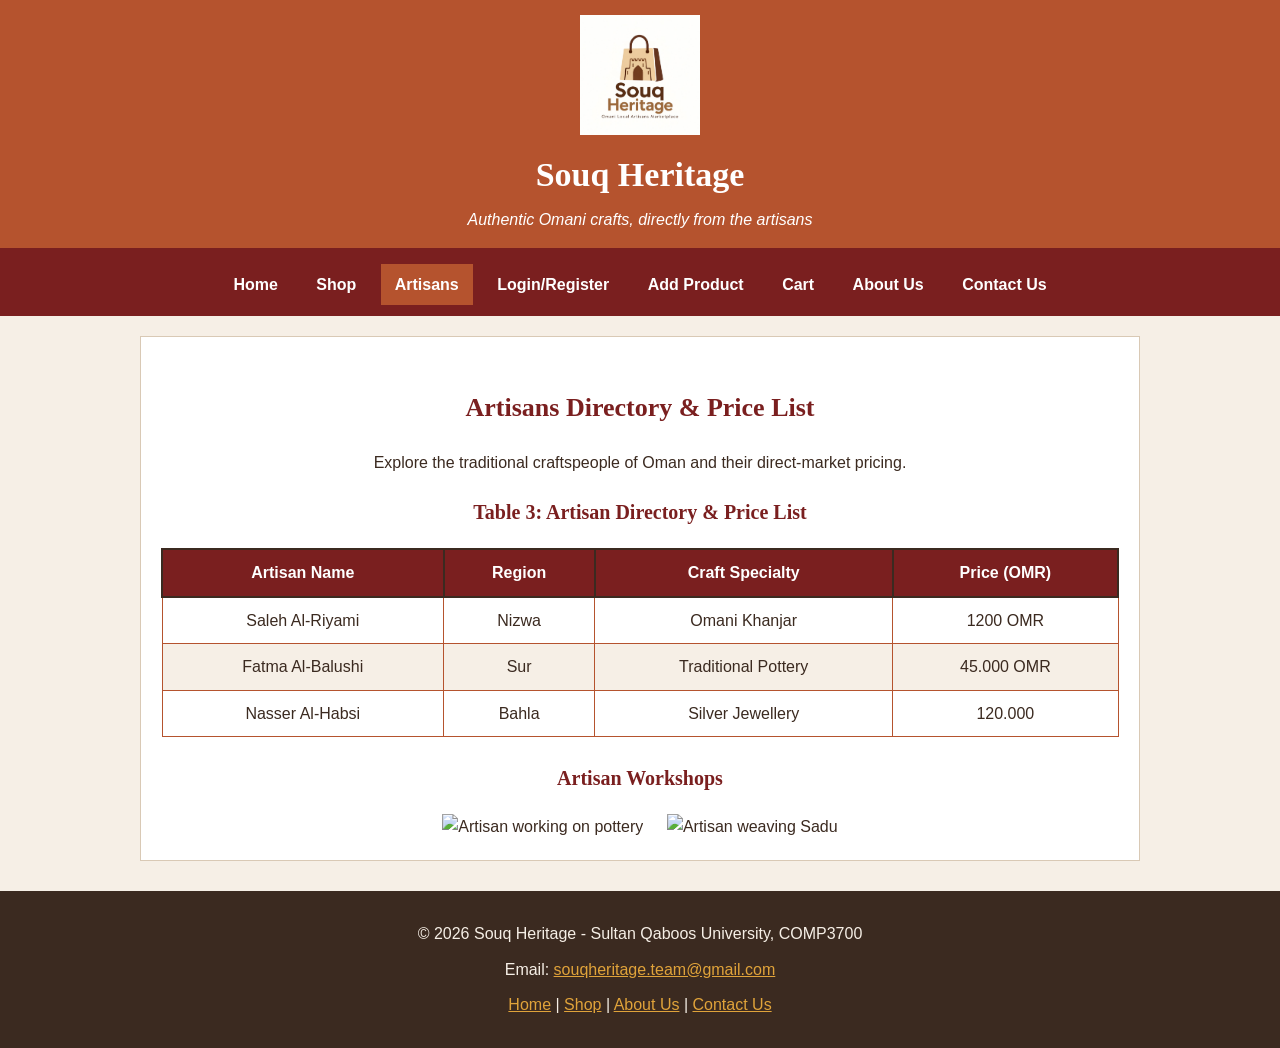
==== artisans.html @ 987bd2a4 "Add member c (Amjad) files" ====
<?xml version="1.0" encoding="utf-8"?>
<!DOCTYPE html PUBLIC "-//W3C//DTD XHTML 1.0 Strict//EN"
    "http://www.w3.org/TR/xhtml1/DTD/xhtml1-strict.dtd">
<html xmlns="http://www.w3.org/1999/xhtml">
<head>
    <title>Souq Heritage - Artisans</title>
    <link rel="stylesheet" href="css/style.css" />
</head>
<body>

    <div id="header">
        <img src="images/LOGO.jpeg" alt="Souq Heritage logo" />
        <h1>Souq Heritage</h1>
        <p id="tagline">Authentic Omani crafts, directly from the artisans</p>
    </div>

    <div id="menu">
        <ul>
            <li><a href="index.html">Home</a></li>
            <li><a href="shop.html">Shop</a></li>
            <li><a href="artisans.html" class="active">Artisans</a></li>
            <li><a href="login-register.html">Login/Register</a></li>
            <li><a href="add-product.html">Add Product</a></li>
            <li><a href="cart-checkout.html">Cart</a></li>
            <li><a href="about.html">About Us</a></li>
            <li><a href="contact.html">Contact Us</a></li>
        </ul>
    </div>

    <div id="main">
        <h2 style="color: #7A1F1F; text-align: center;">Artisans Directory &amp; Price List</h2>
        <p style="text-align: center;">Explore the traditional craftspeople of Oman and their direct-market pricing.</p>

        <h3>Table 3: Artisan Directory &amp; Price List</h3>
        <table>
            <thead>
                <tr>
                    <th>Artisan Name</th>
                    <th>Region</th>
                    <th>Craft Specialty</th>
                    <th>Price (OMR)</th>
                </tr>
            </thead>
            <tbody>
                <tr>
                   <td>Saleh Al-Riyami</td>
                    <td>Nizwa</td>
                    <td>Omani Khanjar</td>
                    <td>1200 OMR</td>
                </tr>
                <tr>
                    <td>Fatma Al-Balushi</td>
                    <td>Sur</td>
                    <td>Traditional Pottery</td>
                    <td>45.000 OMR</td>
                </tr>
                <tr>
                    <td>Nasser Al-Habsi</td>
                    <td>Bahla</td>
                    <td>Silver Jewellery</td>
                    <td>120.000</td>
                </tr>
            </tbody>
        </table>

        <div style="text-align: center; margin-top: 25px;">
            <h3>Artisan Workshops</h3>
            <img src="images/artisan_pottery.jpg" alt="Artisan working on pottery" style="width: 45%; margin-right: 2%;" />
            <img src="images/artisan_weaving.jpg" alt="Artisan weaving Sadu" style="width: 45%;" />
        </div>
    </div>

    <div id="footer">
        <p class="center">&copy; 2026 Souq Heritage - Sultan Qaboos University, COMP3700</p>
        <p class="center">Email: <a href="mailto:souqheritage.team@gmail.com">souqheritage.team@gmail.com</a></p>
        <p class="center">
            <a href="index.html">Home</a> |
            <a href="shop.html">Shop</a> |
            <a href="about.html">About Us</a> |
            <a href="contact.html">Contact Us</a>
        </p>
    </div>

</body>
</html>
---- css/style.css ----
* {
    box-sizing: border-box;
}

body {
    font-family: Arial, Helvetica, sans-serif;
    font-size: 16px;
    line-height: 1.6;
    color: #3B2A20;
    background-color: #F6EFE6;
    margin: 0;
    padding: 0;
}

p {
    margin: 10px 0;
    text-align: justify;
}

img {
    max-width: 100%;     
    height: auto;
}

h1, h2, h3 {
    font-family: Georgia, "Times New Roman", serif;
    color: #7A1F1F;
    text-align: center;
}

h1 { font-size: 34px; }
h2 { font-size: 26px; margin-top: 30px; }
h3 { font-size: 20px; }

#header {
    background-color: #B5532E;
    color: white;
    text-align: center;
    padding: 15px 10px;
    border-bottom: 5px solid #7A1F1F;
}

#header img {
    width: 120px;
}

#header h1 {
    color: white;
    margin: 5px 0;
}

#tagline {
    font-style: italic;
    text-align: center;
    margin: 0;
}

#menu {
    background-color: #7A1F1F;
    text-align: center;
    padding: 8px 0;
}

#main {
    width: 90%;
    max-width: 1000px;
    margin: 20px auto;
    padding: 20px;
    background-color: white;
    border: 1px solid #d9c9b5;
}

#footer {
    background-color: #3B2A20;
    color: #F6EFE6;
    text-align: center;
    padding: 20px 10px;
    margin-top: 30px;
}

#menu ul {
    list-style-type: none;
    margin: 0;
    padding: 0;
}

#menu ul li {
    display: inline-block;
    margin: 3px;
}

#menu ul li a {
    display: block;
    padding: 8px 14px;
    color: white;
    text-decoration: none;
    font-weight: bold;
}

a:link {
    color: #B5532E;
}

a:visited {
    color: #7A1F1F;
}

a:hover {
    color: #E0A33A;
    text-decoration: underline;
}

a:active {
    color: red;
}

#menu ul li a:link,
#menu ul li a:visited {
    color: white;
}

#menu ul li a:hover {
    background-color: #E0A33A;
    color: #3B2A20;
    text-decoration: none;
}

#menu ul li a:active {
    background-color: #B5532E;
    color: white;
}

#menu ul li a.active {
    background-color: #B5532E;
}

#footer a:link,
#footer a:visited {
    color: #E0A33A;
}

#footer a:hover {
    color: white;
}

.hero {
    text-align: center;
    background-color: #F6EFE6;
    padding: 20px;
    border: 2px solid #B5532E;
    border-radius: 10px;
}

.hero img {
    width: 100%;
    max-height: 350px;
    object-fit: cover;
}

.button {
    display: inline-block;
    background-color: #B5532E;
    color: white;
    padding: 10px 25px;
    border: none;
    border-radius: 6px;
    font-size: 18px;
    text-decoration: none;
    cursor: pointer;
}

a.button:link,
a.button:visited {
    color: white;
}

.button:hover {
    background-color: #7A1F1F;
}

.card {
    display: inline-block;
    vertical-align: top;
    width: 29%;
    margin: 1.5%;
    padding: 10px;
    background-color: #F6EFE6;
    border: 1px solid #B5532E;
    border-radius: 8px;
    text-align: center;
}

.category {
    display: inline-block;
    vertical-align: top;
    width: 21%;
    margin: 1.5%;
    text-align: center;
}

.center {
    text-align: center;
}

ul {
    list-style-type: square;
    padding-left: 30px;
}

ol {
    list-style-type: decimal;
    padding-left: 30px;
}

li:first-child {
    font-weight: bold;
}

tr:nth-child(even) td {
    background-color: #F6EFE6;
}

input:focus, textarea:focus, select:focus {
    background-color: #FFF8DC;
    border-color: #B5532E;
}

table {
    width: 100%;
    border-collapse: collapse;
    margin: 15px 0;
}

th {
    background-color: #7A1F1F;
    color: white;
    padding: 10px;
    border: 2px solid #3B2A20;
}

td {
    padding: 10px;
    border: 1px solid #B5532E;
    text-align: center;
}

form {
    background-color: #F6EFE6;
    padding: 20px;
    border: 2px solid #B5532E;
    border-radius: 10px;
}

label {
    display: block;
    margin-top: 12px;
    font-weight: bold;
}

input[type="text"], input[type="email"], select, textarea {
    width: 100%;
    padding: 8px;
    border: 1px solid #7A1F1F;
    border-radius: 5px;
    font-size: 16px;
}

input[type="radio"] {
    margin-left: 10px;
}

input[type="submit"],
input[type="reset"] {
    background-color: #B5532E;
    color: white;
    padding: 10px 25px;
    margin-top: 15px;
    border: none;
    border-radius: 6px;
    font-size: 16px;
    cursor: pointer;
}

input[type="reset"] {
    background-color: #7A7A7A;
}

@media (max-width: 700px) {
    #menu ul li {
        display: block;
    }

    .card,
    .category {
        width: 100%;
        margin: 10px 0;
    }

    h1 { font-size: 26px; }
    h2 { font-size: 22px; }

    #main {
        width: 96%;
        padding: 10px;
    }
}
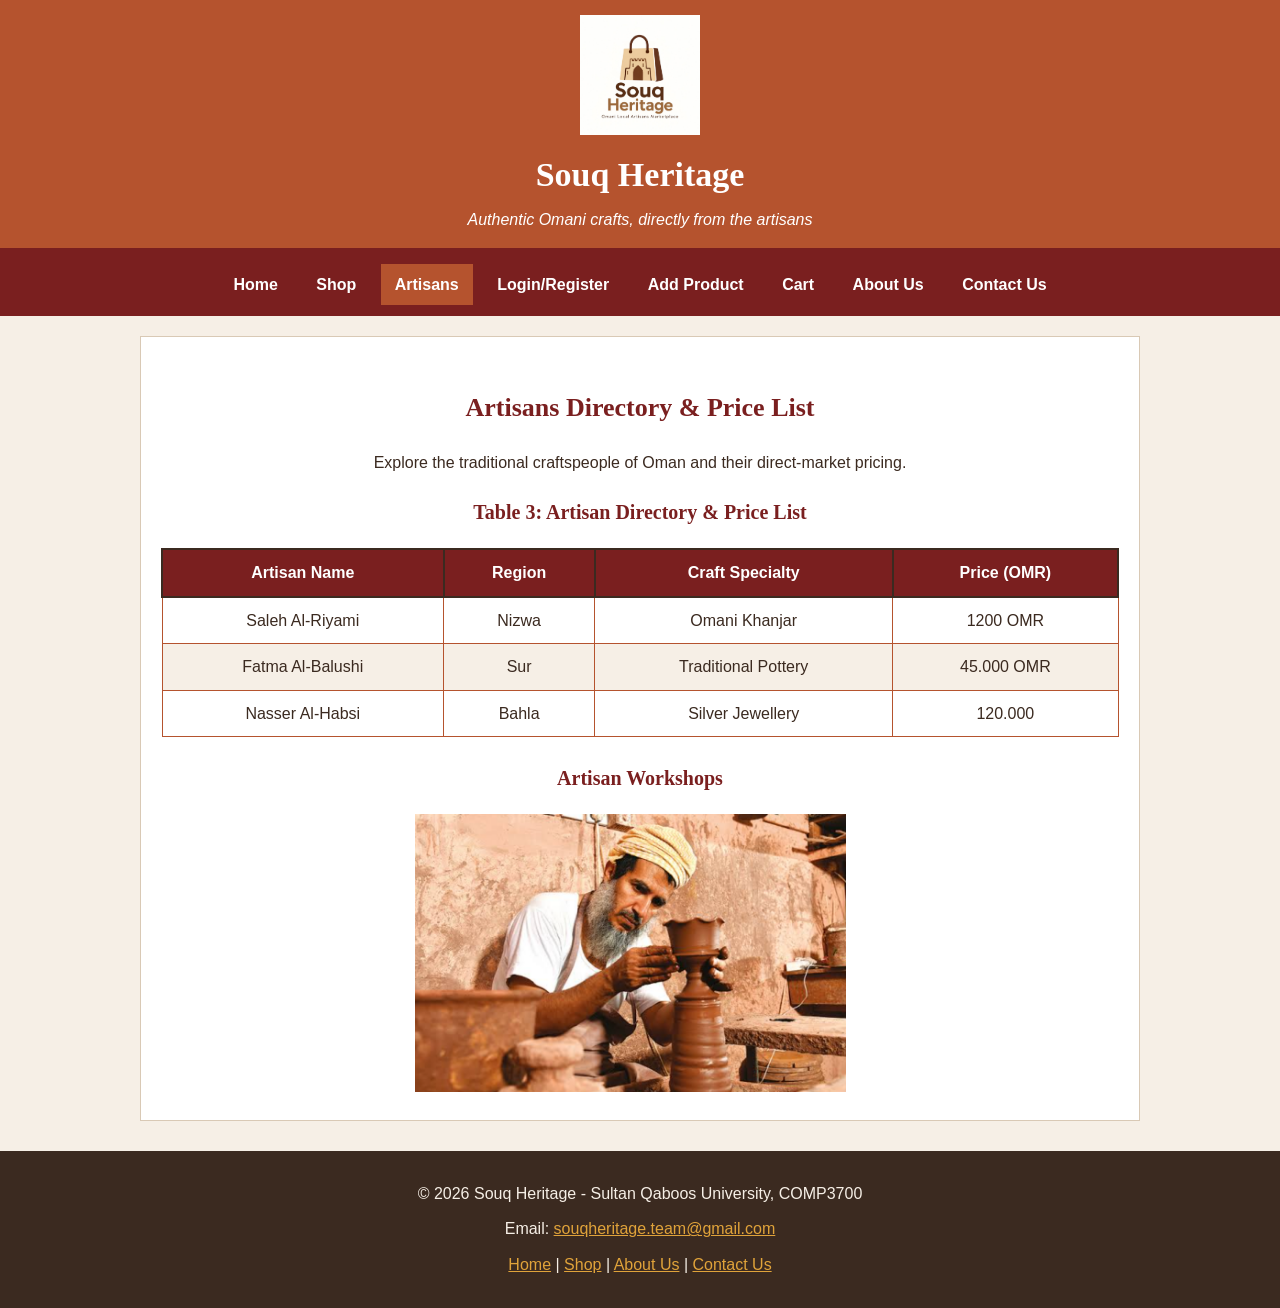
==== commit 01a7748e: "modification" ====
--- a/artisans.html
+++ b/artisans.html
@@ -65,8 +65,8 @@
 
         <div style="text-align: center; margin-top: 25px;">
             <h3>Artisan Workshops</h3>
-            <img src="images/artisan_pottery.jpg" alt="Artisan working on pottery" style="width: 45%; margin-right: 2%;" />
-            <img src="images/artisan_weaving.jpg" alt="Artisan weaving Sadu" style="width: 45%;" />
+            <img src="images/artisan3.png" alt="Artisan working on pottery" style="width: 45%; margin-right: 2%;" />
+            
         </div>
     </div>
 
